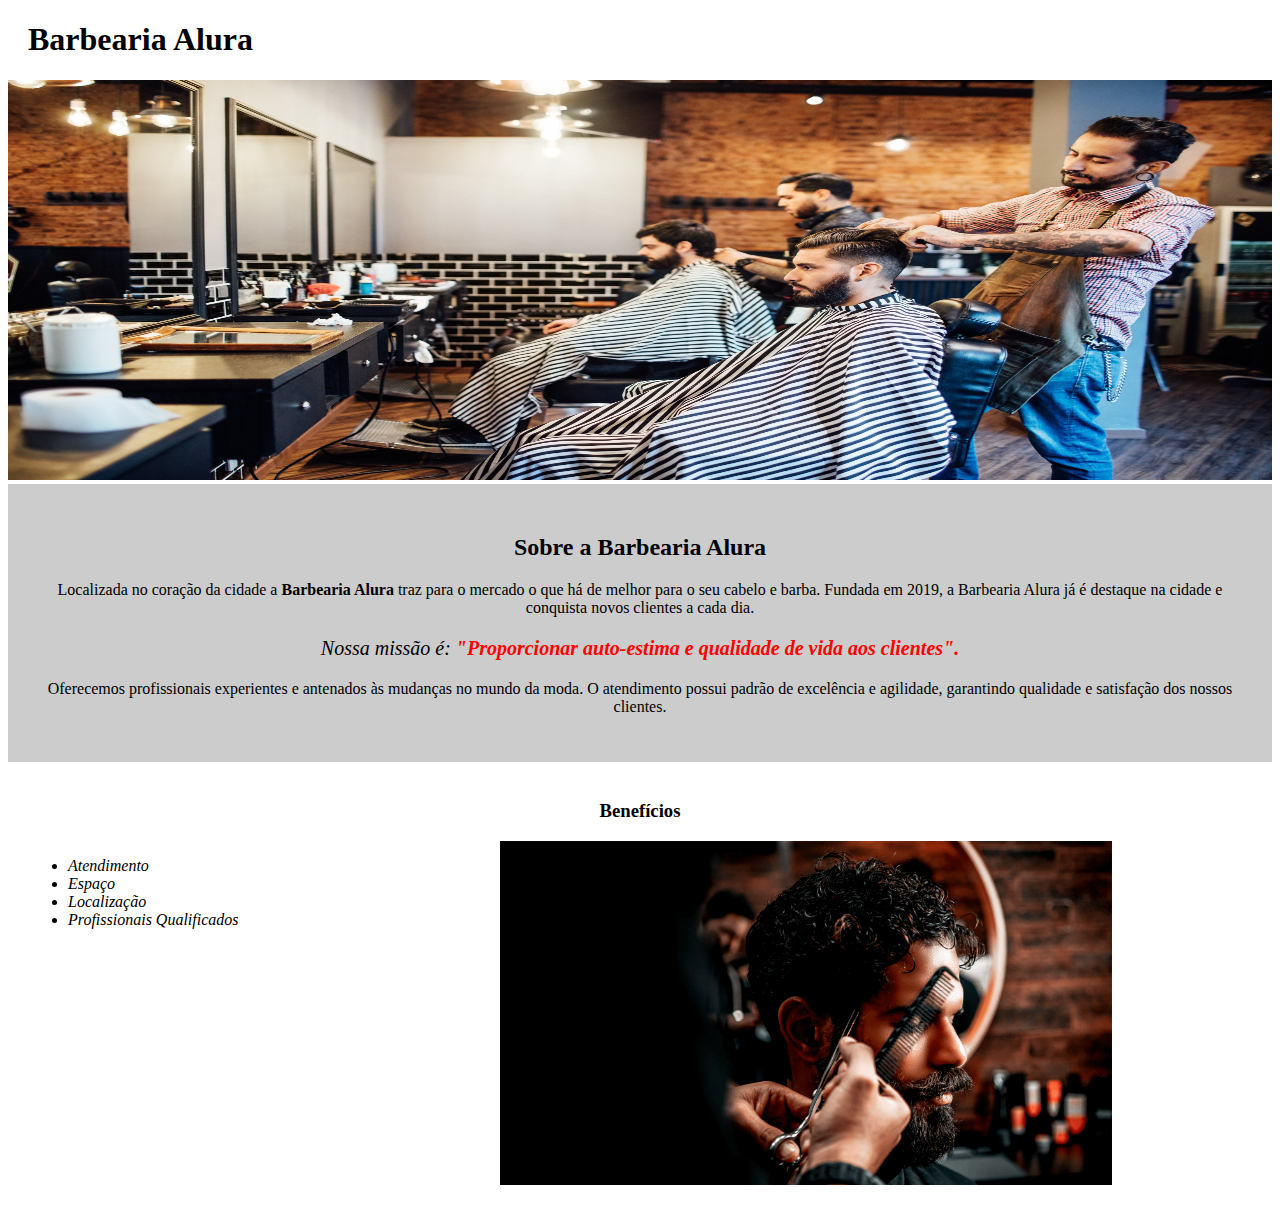
==== Curso1/index.html @ 9eb9486b "Finalização curso 2 - pág. produtos" ====
<!DOCTYPE html>

<html lang="pt-br">
    <head>
        <meta charset="UTF-8">
        
        <title>
            Barbearia Alura
        </title>

        <link rel="stylesheet" href="style.css"> 
    </head>

    <body>
        <header>
            <h1 class="titulo-principal">
                Barbearia Alura
            </h1>
        </header>

        <img id="banner" src="banner.jpg">
        
        <div class="principal">
            <h2 class="titulo-centralizado">
                Sobre a Barbearia Alura
            </h2>

            <p>
                Localizada no coração da cidade a <strong>Barbearia Alura</strong> traz para o mercado o que há de melhor para o seu cabelo e barba. Fundada em 2019, a Barbearia Alura já é destaque na cidade e conquista novos clientes a cada dia.
            </p>

            <p id="missao"> 
                <em>Nossa missão é: <strong>"Proporcionar auto-estima e qualidade de vida aos clientes".</strong></em>
            </p>

            <p>
                Oferecemos profissionais experientes e antenados às mudanças no mundo da moda. O atendimento possui padrão de excelência e agilidade, garantindo qualidade e satisfação dos nossos clientes.
            </p>
        </div>

        <div class="beneficios">
            <h3 class="titulo-centralizado">
                Benefícios
            </h3>

            <ul>
                <li class="itens">Atendimento</li>
                <li class="itens">Espaço</li>
                <li class="itens">Localização</li>
                <li class="itens">Profissionais Qualificados</li>
            </ul>

            <img src="beneficios.jpg" class="imgbeneficios">
        </div>

    </body>
</html>
---- Curso1/style.css ----
.titulo-principal {
    padding-left: 20px;
}

#banner {
    width: 100%;
    height: 400px;
}

.principal {
    background: #CCCCCC;
    padding: 30px;
}

.titulo-centralizado {
    text-align: center;
}

p {
    text-align: center;
    background:#CCCCCC;
}

#missao {
    font-size: 20px;
}

em strong{
    color:red
}

.itens {
    font-style: italic;
}

.beneficios {
    background: #FFFFFF;
    padding: 20px;
}

ul {
    display: inline-block;
    vertical-align: top;
    width: 20%;
    margin-right: 15%;
}

.imgbeneficios {
    width: 50%;
}
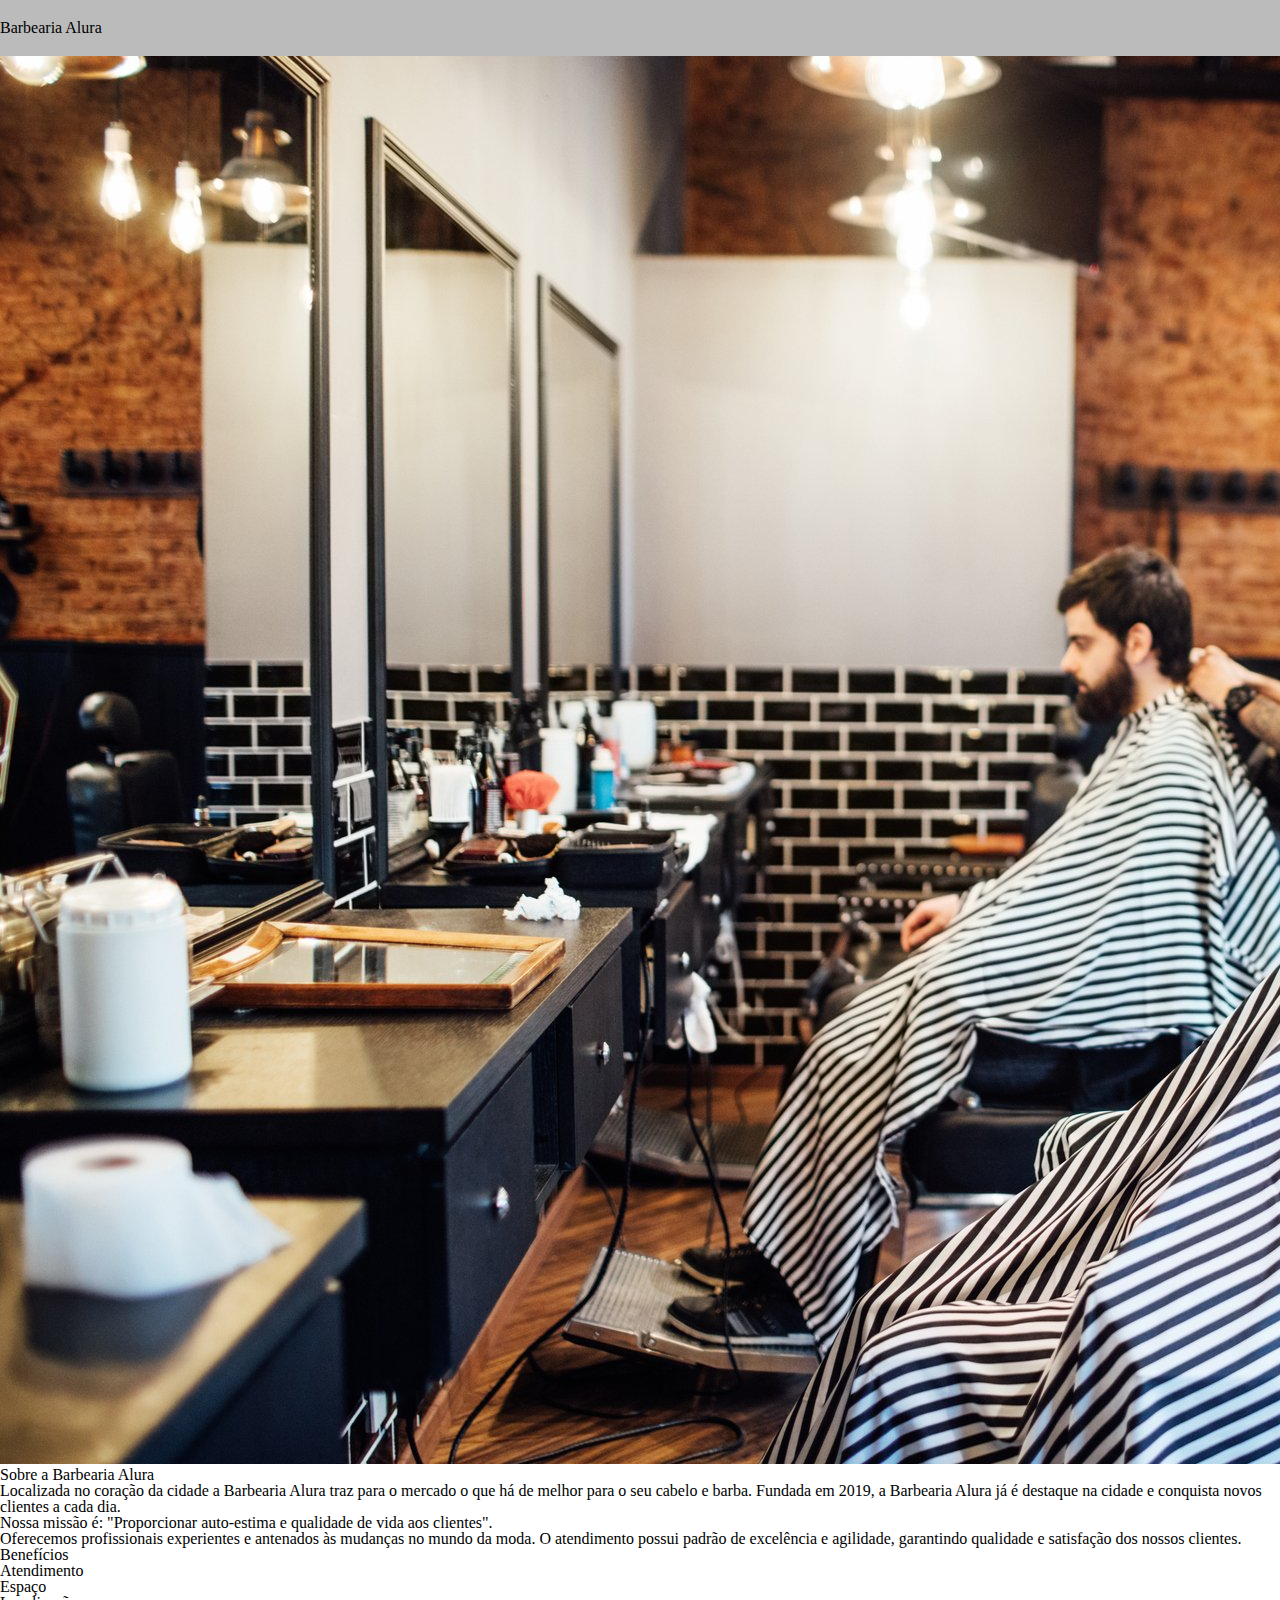
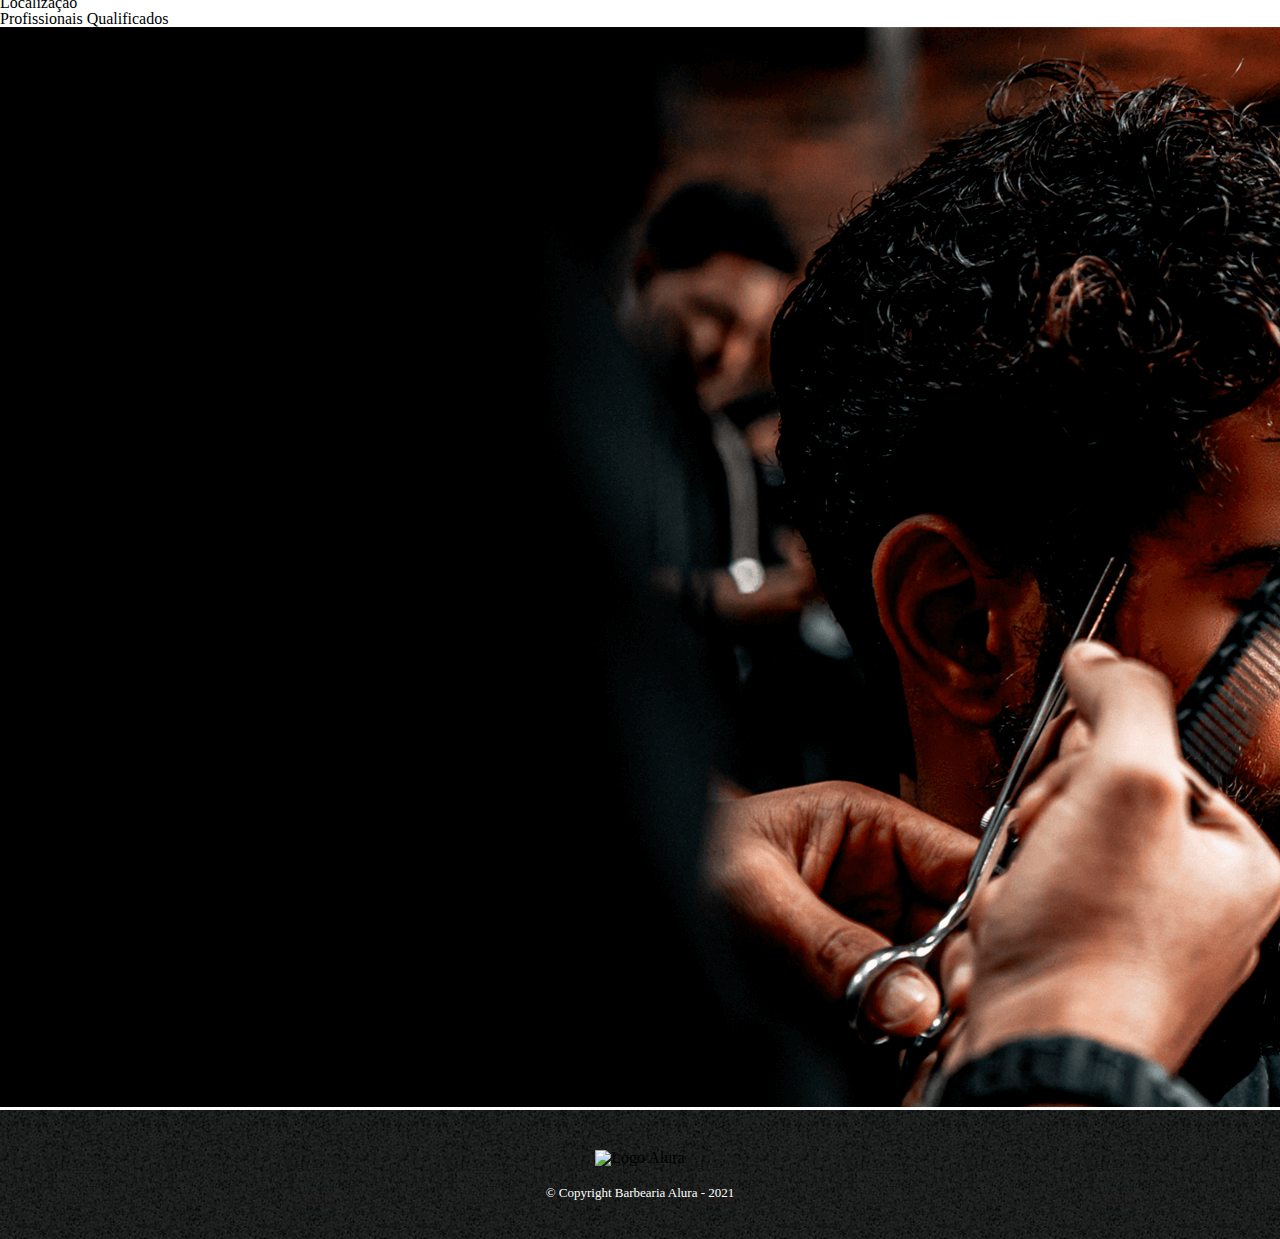
==== commit af75c9b6: "Adaptação Home" ====
--- a/Curso1/index.html
+++ b/Curso1/index.html
@@ -3,12 +3,9 @@
 <html lang="pt-br">
     <head>
         <meta charset="UTF-8">
-        
-        <title>
-            Barbearia Alura
-        </title>
-
-        <link rel="stylesheet" href="style.css"> 
+        <title>Contato - Barbearia Alura</title>
+        <link rel="stylesheet" href="../Curso2/reset.css">
+        <link rel="stylesheet" href="../Curso2/style.css">
     </head>
 
     <body>
@@ -53,5 +50,10 @@
             <img src="beneficios.jpg" class="imgbeneficios">
         </div>
 
+        <footer>
+            <img src="logo-branco.png" alt="Logo Alura">
+            <p class="copyright">&copy; Copyright Barbearia Alura - 2021</p>
+        </footer>   
+
     </body>
 </html>--- a/Curso2/style.css
+++ b/Curso2/style.css
@@ -0,0 +1,151 @@
+header {
+    background: #BBBBBB;
+    padding: 20px 0;
+}
+
+.caixa {
+    position: relative ;
+    width: 940px;
+    margin: 0 auto  ;
+}
+
+nav {
+    position: absolute;
+    top: 110px;
+    right: 0;
+
+}
+
+nav li {
+    display: inline;
+    margin: 0 0 0 15px;
+}
+
+nav a {
+    text-transform: uppercase;
+    color: #000000;
+    font-weight: bold;
+    font-size: 22px;
+    text-decoration: none;
+}
+
+nav a:hover {
+    color: #C78C19;
+    text-decoration: underline;
+}
+
+.produtos {
+    width: 940px;
+    margin: 0 auto;
+    padding: 50px 0;
+}
+
+.produtos li{
+    display: inline-block;
+    text-align: center;
+    width: 30%;
+    vertical-align: top;
+    margin: 0 1.5%;
+    padding: 30px 20px;
+    box-sizing: border-box;
+    border:2px solid #000000;
+    border-radius: 10px;
+}
+
+.produtos li:hover {
+    border-color: #C78C19;
+}
+
+.produtos li:active {
+    border-color: #088C19;
+}
+
+.produtos li:hover h2 {
+    font-size: 34px;
+}
+
+.produtos h2 {
+    font-size: 30px;
+    font-weight: bold;
+}
+
+.produto-desc {
+    font-size: 18px;
+}
+
+.produto-preco {
+    font-size: 22px;
+    font-weight: bold;
+    margin-top: 10px;
+}
+
+footer {
+    background: url('bg.jpg');
+    text-align: center;
+    padding: 40px 0;
+}
+
+.copyright {
+    font-size: 13px;
+    color: #FFFFFF;
+    margin-top: 20px;
+}
+
+main {
+    width: 940px;
+    margin: 0 auto;
+}
+
+form {
+    margin: 40px 0;
+}
+
+form label, form legend {
+    display: block;
+    font-size: 20px;
+    margin-bottom: 10px;
+}
+
+.input-padrao {
+    display: block;
+    margin-bottom: 20px;
+    padding: 10px 25px;
+    width: 50%;
+}
+
+.checkbox {
+    margin: 20px 0;
+}
+
+.enviar {
+    width: 40%;
+    padding: 15px 0;
+    color: white;
+    font-weight: bold;
+    font-size: 18px;
+    border: none;
+    border-radius: 5px;
+    background: orange;
+    transition: 1s all;
+    cursor: pointer;
+}
+
+.enviar:hover {
+    background: darkorange;
+    transform: scale(1.2);
+}
+
+table {
+    margin: 20px 0 40px;
+}
+
+thead {
+    background: #555555;
+    color: white;
+    font-weight: bold;
+}
+
+td, th {
+    border: 1px solid #000000;
+    padding: 15px 8px;
+}
